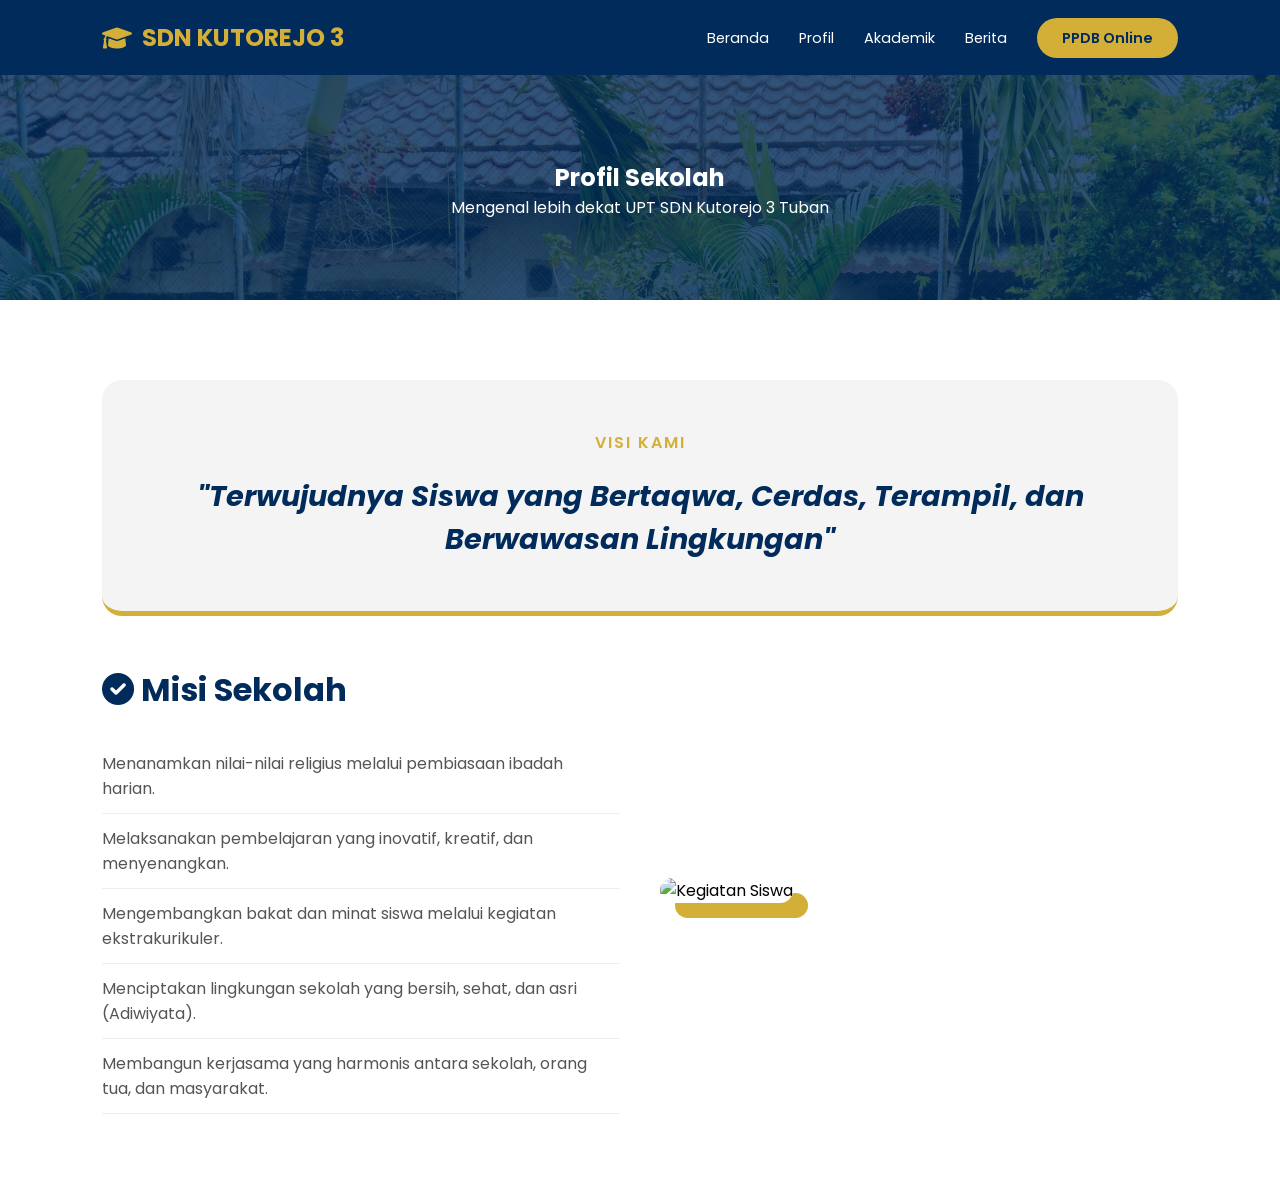
==== pages/profil.html @ c761b7e1 "Add files via upload" ====
<!DOCTYPE html>
<html lang="id">
<head>
    <meta charset="UTF-8">
    <meta name="viewport" content="width=device-width, initial-scale=1.0">
    <title>Profil Sekolah | SDN KUTOREJO 3 TUBAN</title>
    <link rel="stylesheet" href="../css/style.css">
    <link href="https://fonts.googleapis.com/css2?family=Poppins:wght@300;400;600;700&display=swap" rel="stylesheet">
    <link rel="stylesheet" href="https://cdnjs.cloudflare.com/ajax/libs/font-awesome/6.0.0/css/all.min.css">
    <link href="https://unpkg.com/aos@2.3.1/dist/aos.css" rel="stylesheet">
</head>
<body>

    <nav class="navbar">
        <div class="nav-container">
            <div class="logo">
                <i class="fas fa-graduation-cap"></i> 
                <span>SDN KUTOREJO 3</span>
            </div>
            <ul class="nav-links">
                <li><a href="../index.html">Beranda</a></li>
                <li><a href="#" class="active">Profil</a></li>
                <li><a href="#">Akademik</a></li>
                <li><a href="#">Berita</a></li>
                <li><a href="#" class="btn-ppdb">PPDB Online</a></li>
            </ul>
        </div>
    </nav>

    <section class="page-header">
        <div class="container" data-aos="fade-down">
            <h1>Profil Sekolah</h1>
            <p>Mengenal lebih dekat UPT SDN Kutorejo 3 Tuban</p>
        </div>
    </section>

    <section class="visi-misi-section">
        <div class="container">
            <div class="visi-card" data-aos="zoom-in">
                <span>Visi Kami</span>
                <h2>"Terwujudnya Siswa yang Bertaqwa, Cerdas, Terampil, dan Berwawasan Lingkungan"</h2>
            </div>

            <div class="misi-grid">
                <div class="misi-box" data-aos="fade-right">
                    <h3><i class="fas fa-check-circle"></i> Misi Sekolah</h3>
                    <ul>
                        <li>Menanamkan nilai-nilai religius melalui pembiasaan ibadah harian.</li>
                        <li>Melaksanakan pembelajaran yang inovatif, kreatif, dan menyenangkan.</li>
                        <li>Mengembangkan bakat dan minat siswa melalui kegiatan ekstrakurikuler.</li>
                        <li>Menciptakan lingkungan sekolah yang bersih, sehat, dan asri (Adiwiyata).</li>
                        <li>Membangun kerjasama yang harmonis antara sekolah, orang tua, dan masyarakat.</li>
                    </ul>
                </div>
                <div class="misi-img" data-aos="fade-left">
                    <img src="https://images.unsplash.com/photo-1577891772427-b5604515d140?auto=format&fit=crop&w=800&q=80" alt="Kegiatan Siswa">
                </div>
            </div>
        </div>
    </section>

    <script src="https://unpkg.com/aos@2.3.1/dist/aos.js"></script>
    <script>AOS.init();</script>
</body>
</html>
---- css/style.css ----
:root {
    --biru-tua: #002B5B;
    --emas: #D4AF37;
    --putih: #ffffff;
    --abu: #f4f4f4;
}

* {
    margin: 0;
    padding: 0;
    box-sizing: border-box;
    font-family: 'Poppins', sans-serif;
}

body {
    background-color: var(--abu);
    overflow-x: hidden;
}

/* NAVBAR */
.navbar {
    background: var(--biru-tua);
    padding: 20px 8%;
    position: fixed;
    width: 100%;
    top: 0;
    z-index: 1000;
}

.nav-container {
    display: flex;
    justify-content: space-between;
    align-items: center;
}

.logo {
    color: var(--emas);
    font-size: 1.5rem;
    font-weight: 700;
    display: flex;
    align-items: center;
    gap: 10px;
}

.nav-links {
    display: flex;
    list-style: none;
    gap: 30px;
    align-items: center;
}

.nav-links a {
    text-decoration: none;
    color: var(--putih);
    font-size: 0.9rem;
    font-weight: 400;
    transition: 0.3s;
}

.nav-links a:hover {
    color: var(--emas);
}

.btn-ppdb {
    background: var(--emas);
    padding: 10px 25px;
    border-radius: 50px;
    color: var(--biru-tua) !important;
    font-weight: 600 !important;
}

/* HERO SECTION */
.hero {
    height: 100vh;
    /* Ganti bagian url di bawah ini dengan lokasi file foto Anda */
    background: linear-gradient(rgba(0,43,91,0.5), rgba(0,43,91,0.5)), 
                url('../assets/gedung-sekolah.jpg'); 
    background-size: cover;
    background-position: center;
    background-attachment: fixed; /* Membuat efek scrolling yang mewah */
    display: flex;
    align-items: center;
    justify-content: center;
    text-align: center;
    color: white;
    padding: 0 20px;
}

.gold-text { color: var(--emas); }

.hero-content h1 {
    font-size: 3.5rem;
    margin-bottom: 20px;
    line-height: 1.2;
}

.hero-content p {
    font-size: 1.2rem;
    margin-bottom: 30px;
    opacity: 0.9;
}

.btn-main {
    background: var(--emas);
    padding: 15px 35px;
    text-decoration: none;
    color: var(--biru-tua);
    font-weight: 600;
    border-radius: 5px;
    transition: 0.3s;
}

.btn-sub {
    border: 2px solid var(--putih);
    padding: 13px 35px;
    text-decoration: none;
    color: var(--putih);
    font-weight: 600;
    border-radius: 5px;
    margin-left: 10px;
    transition: 0.3s;
}

.btn-main:hover { transform: translateY(-5px); background: #b8952e; }
.btn-sub:hover { background: var(--putih); color: var(--biru-tua); }

/* SAMBUTAN */
.sambutan-section {
    padding: 100px 8%;
    background: var(--putih);
}

.sambutan-grid {
    display: grid;
    grid-template-columns: 1fr 1.5fr;
    gap: 50px;
    align-items: center;
}

.sambutan-img {
    position: relative;
    display: flex;
    justify-content: center;
    padding: 30px;
}

.img-wrapper {
    position: relative;
    width: 350px;
    height: 480px;
    background: #002b5b; /* Warna biru sekolah */
    border-radius: 20px;
}

.img-wrapper img {
    position: absolute;
    width: 100%;
    height: 100%;
    object-fit: cover;
    border-radius: 20px;
    /* Menarik foto ke kiri-atas agar bingkai biru muncul di kanan-bawah */
    top: -30px;
    left: -30px;
    border: 4px solid white;
    box-shadow: none !important; /* Menghapus bayangan bandel sebelumnya */
    z-index: 2;
}

.img-badge {
    position: absolute;
    bottom: -15px;
    right: -15px;
    background: #d4af37; /* Warna emas */
    padding: 12px 25px;
    font-weight: 700;
    color: #002b5b;
    border-radius: 8px;
    z-index: 3;
}

.sambutan-text span {
    color: var(--emas);
    text-transform: uppercase;
    font-weight: 600;
    letter-spacing: 2px;
}

.sambutan-text h2 {
    font-size: 2.5rem;
    color: var(--biru-tua);
    margin: 10px 0 20px;
}

.sambutan-text p {
    font-style: italic;
    line-height: 1.8;
    color: #666;
    margin-bottom: 20px;
}

/* STATISTIK */
.stats-section {
    background: var(--biru-tua);
    padding: 60px 8%;
    color: white;
}

.stats-container {
    display: grid;
    grid-template-columns: repeat(4, 1fr);
    text-align: center;
    gap: 20px;
}

.stat-box i {
    font-size: 2.5rem;
    color: var(--emas);
    margin-bottom: 15px;
}

.stat-box h3 {
    font-size: 2rem;
    margin-bottom: 5px;
}

/* NEWS SECTION */
.news-section {
    padding: 100px 8%;
    background: #fdfdfd;
}

.section-header {
    text-align: center;
    margin-bottom: 50px;
}

.section-header h2 {
    font-size: 2.5rem;
    color: var(--biru-tua);
}

.news-grid {
    display: grid;
    grid-template-columns: repeat(auto-fit, minmax(300px, 1fr));
    gap: 30px;
}

.news-card {
    background: white;
    border-radius: 15px;
    overflow: hidden;
    box-shadow: 0 10px 30px rgba(0,0,0,0.05);
    transition: 0.3s;
}

.news-card:hover {
    transform: translateY(-10px);
    box-shadow: 0 15px 40px rgba(0,0,0,0.1);
}

.news-img {
    position: relative;
    height: 200px;
}

.news-img img {
    width: 100%;
    height: 100%;
    object-fit: cover;
}

.news-tag {
    position: absolute;
    top: 15px;
    left: 15px;
    background: var(--emas);
    color: var(--biru-tua);
    padding: 5px 15px;
    border-radius: 5px;
    font-size: 0.8rem;
    font-weight: 600;
}

.news-info {
    padding: 25px;
}

.news-info span {
    font-size: 0.85rem;
    color: #888;
}

.news-info h3 {
    margin: 15px 0;
    color: var(--biru-tua);
    font-size: 1.2rem;
    line-height: 1.4;
}

.news-info p {
    color: #666;
    font-size: 0.9rem;
    margin-bottom: 20px;
}

.read-more {
    text-decoration: none;
    color: var(--emas);
    font-weight: 600;
    font-size: 0.9rem;
}

/* FOOTER */
.main-footer {
    background: var(--biru-tua);
    color: white;
    padding: 80px 8% 20px;
}

.footer-container {
    display: grid;
    grid-template-columns: 1.5fr 1fr 1fr 1.2fr;
    gap: 40px;
    margin-bottom: 50px;
}

.footer-box h3 {
    color: var(--emas);
    margin-bottom: 25px;
    font-size: 1.2rem;
    position: relative;
}

.footer-box h3::after {
    content: '';
    position: absolute;
    width: 50px;
    height: 2px;
    background: var(--emas);
    bottom: -10px;
    left: 0;
}

.logo-footer {
    font-size: 1.5rem;
    font-weight: 700;
    color: var(--emas);
    margin-bottom: 20px;
    display: flex;
    align-items: center;
    gap: 10px;
}

.footer-box p {
    font-size: 0.9rem;
    line-height: 1.6;
    color: #ccc;
    margin-bottom: 15px;
}

.footer-links {
    list-style: none;
}

.footer-links li {
    margin-bottom: 12px;
}

.footer-links a {
    color: #ccc;
    text-decoration: none;
    font-size: 0.9rem;
    transition: 0.3s;
}

.footer-links a:hover {
    color: var(--emas);
    padding-left: 5px;
}

.social-links {
    display: flex;
    gap: 15px;
    margin-top: 20px;
}

.social-links a {
    width: 35px;
    height: 35px;
    background: rgba(255,255,255,0.1);
    display: flex;
    align-items: center;
    justify-content: center;
    border-radius: 50%;
    color: white;
    text-decoration: none;
    transition: 0.3s;
}

.social-links a:hover {
    background: var(--emas);
    color: var(--biru-tua);
}

.footer-bottom {
    border-top: 1px solid rgba(255,255,255,0.1);
    padding-top: 20px;
    text-align: center;
    font-size: 0.8rem;
    color: #888;
}

/* Responsif untuk HP */
@media (max-width: 992px) {
    .footer-container {
        grid-template-columns: 1fr 1fr;
    }
}

@media (max-width: 600px) {
    .footer-container {
        grid-template-columns: 1fr;
    }
}

/* CSS KHUSUS HALAMAN PROFIL */
.page-header {
    background: linear-gradient(rgba(0,43,91,0.8), rgba(0,43,91,0.8)), 
                url('../assets/bg-profil.jpg'); /* GANTI DENGAN NAMA FILE ANDA */
    height: 300px;
    display: flex;
    align-items: center;
    justify-content: center;
    text-align: center;
    color: white;
    padding-top: 80px;
}

.visi-misi-section {
    padding: 80px 8%;
    background: white;
}

.visi-card {
    text-align: center;
    background: var(--abu);
    padding: 50px;
    border-radius: 20px;
    border-bottom: 5px solid var(--emas);
    margin-bottom: 50px;
}

.visi-card span {
    color: var(--emas);
    font-weight: 600;
    text-transform: uppercase;
    letter-spacing: 2px;
}

.visi-card h2 {
    color: var(--biru-tua);
    font-style: italic;
    margin-top: 20px;
    font-size: 1.8rem;
}

.misi-grid {
    display: grid;
    grid-template-columns: 1fr 1fr;
    gap: 40px;
    align-items: center;
}

.misi-box h3 {
    color: var(--biru-tua);
    font-size: 2rem;
    margin-bottom: 25px;
}

.misi-box ul {
    list-style: none;
}

.misi-box ul li {
    padding: 12px 0;
    border-bottom: 1px solid #eee;
    color: #555;
    display: flex;
    align-items: center;
    gap: 10px;
}

.misi-box ul li i {
    color: var(--emas);
}

.misi-img img {
    width: 100%;
    border-radius: 15px;
    box-shadow: 15px 15px 0 var(--emas);
}

/* Responsif */
@media (max-width: 768px) {
    .misi-grid { grid-template-columns: 1fr; }
}
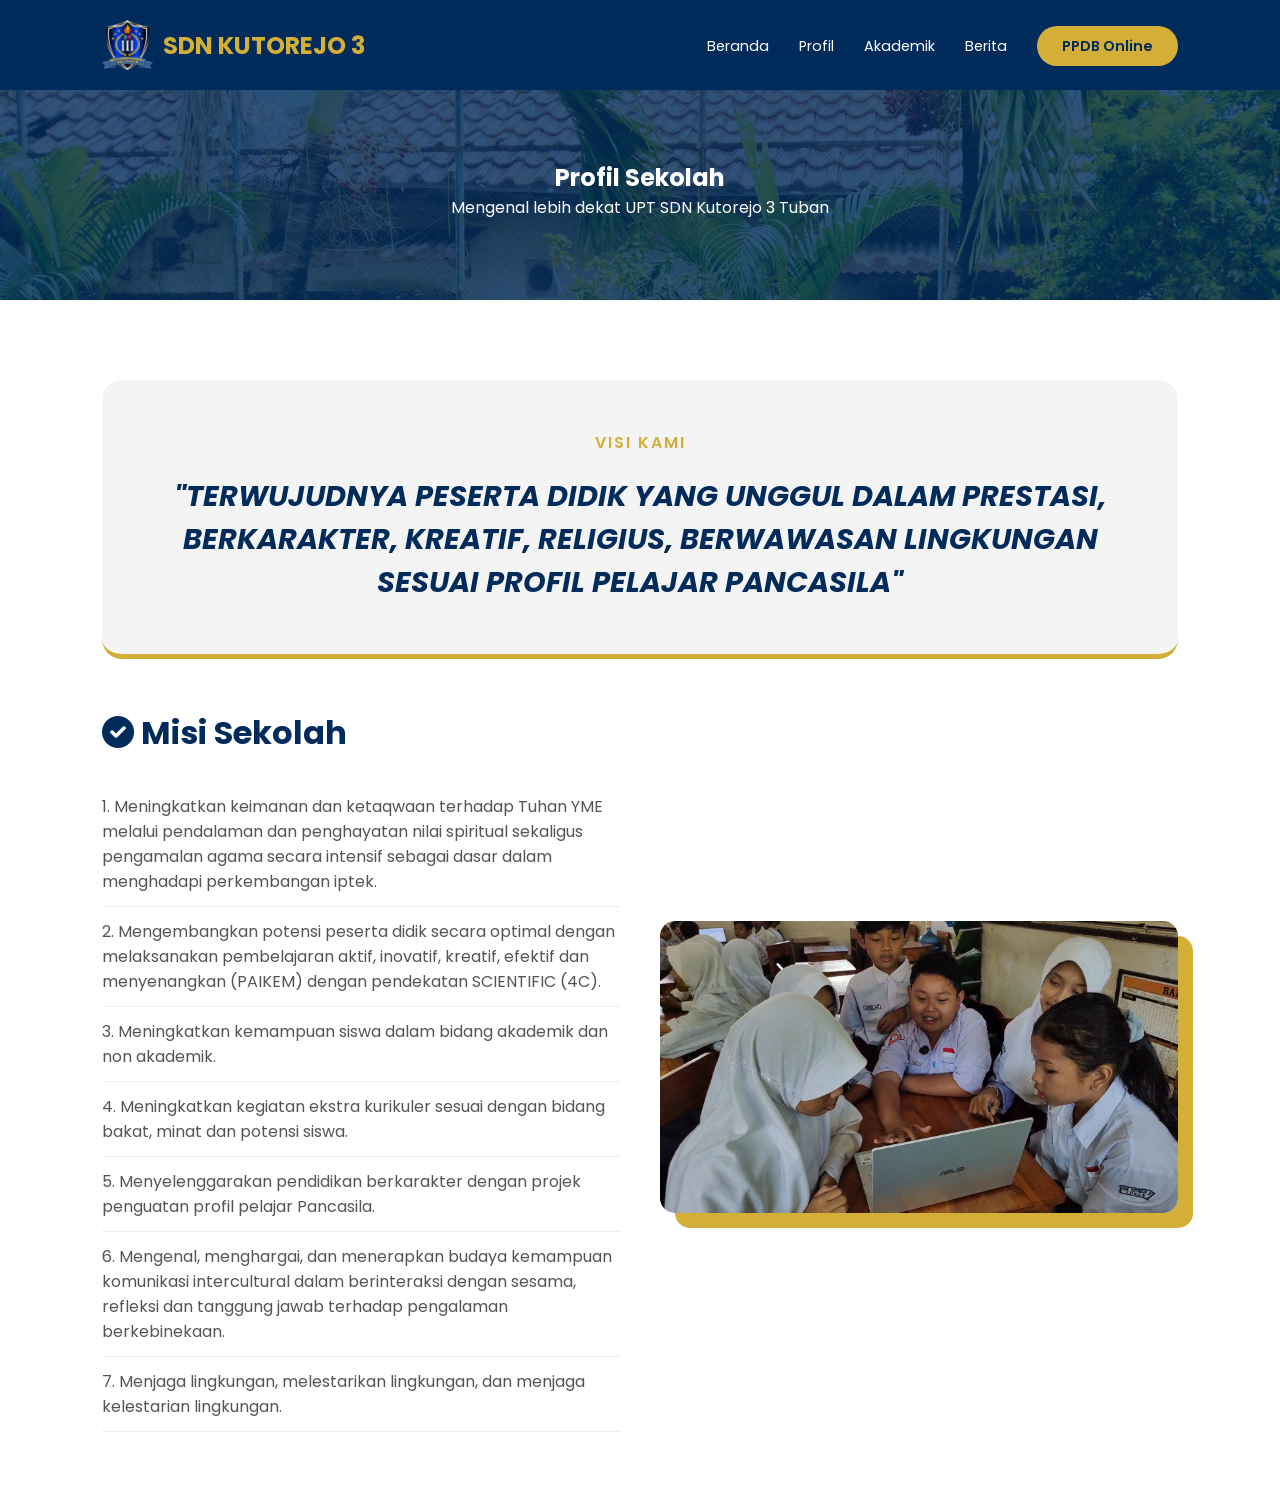
==== commit 1ba60e18: "Add files via upload" ====
--- a/pages/profil.html
+++ b/pages/profil.html
@@ -12,20 +12,21 @@
 <body>
 
     <nav class="navbar">
-        <div class="nav-container">
-            <div class="logo">
-                <i class="fas fa-graduation-cap"></i> 
-                <span>SDN KUTOREJO 3</span>
-            </div>
-            <ul class="nav-links">
-                <li><a href="../index.html">Beranda</a></li>
-                <li><a href="#" class="active">Profil</a></li>
-                <li><a href="#">Akademik</a></li>
-                <li><a href="#">Berita</a></li>
-                <li><a href="#" class="btn-ppdb">PPDB Online</a></li>
-            </ul>
+    <div class="nav-container">
+        <div class="logo" style="display: flex; align-items: center; gap: 10px;">
+            <img src="../assets/logo-sekolah.png" alt="Logo SDN Kutorejo 3" style="height: 50px; width: auto;">
+            <span style="white-space: nowrap;">SDN KUTOREJO 3</span>
         </div>
-    </nav>
+        
+        <ul class="nav-links">
+            <li><a href="../index.html">Beranda</a></li>
+            <li><a href="#" class="active">Profil</a></li>
+            <li><a href="#">Akademik</a></li>
+            <li><a href="#">Berita</a></li>
+            <li><a href="#" class="btn-ppdb">PPDB Online</a></li>
+        </ul>
+    </div>
+</nav>
 
     <section class="page-header">
         <div class="container" data-aos="fade-down">
@@ -38,22 +39,24 @@
         <div class="container">
             <div class="visi-card" data-aos="zoom-in">
                 <span>Visi Kami</span>
-                <h2>"Terwujudnya Siswa yang Bertaqwa, Cerdas, Terampil, dan Berwawasan Lingkungan"</h2>
+                <h2>"TERWUJUDNYA PESERTA DIDIK YANG UNGGUL DALAM PRESTASI, BERKARAKTER,  KREATIF, RELIGIUS, BERWAWASAN LINGKUNGAN SESUAI PROFIL PELAJAR PANCASILA"</h2>
             </div>
 
             <div class="misi-grid">
                 <div class="misi-box" data-aos="fade-right">
                     <h3><i class="fas fa-check-circle"></i> Misi Sekolah</h3>
                     <ul>
-                        <li>Menanamkan nilai-nilai religius melalui pembiasaan ibadah harian.</li>
-                        <li>Melaksanakan pembelajaran yang inovatif, kreatif, dan menyenangkan.</li>
-                        <li>Mengembangkan bakat dan minat siswa melalui kegiatan ekstrakurikuler.</li>
-                        <li>Menciptakan lingkungan sekolah yang bersih, sehat, dan asri (Adiwiyata).</li>
-                        <li>Membangun kerjasama yang harmonis antara sekolah, orang tua, dan masyarakat.</li>
+                        <li>1.  Meningkatkan keimanan dan ketaqwaan terhadap Tuhan YME melalui pendalaman dan penghayatan nilai spiritual sekaligus pengamalan agama secara intensif sebagai dasar dalam menghadapi perkembangan iptek.</li>
+                        <li>2.	Mengembangkan potensi peserta didik secara optimal dengan melaksanakan pembelajaran aktif, inovatif, kreatif, efektif dan menyenangkan (PAIKEM) dengan pendekatan SCIENTIFIC (4C).</li>
+                        <li>3.	Meningkatkan kemampuan siswa dalam bidang akademik dan non akademik.</li>
+                        <li>4.	Meningkatkan kegiatan ekstra kurikuler sesuai dengan bidang bakat, minat dan potensi siswa.</li>
+                        <li>5.	Menyelenggarakan pendidikan berkarakter dengan projek penguatan profil pelajar Pancasila.</li>
+                        <li>6.	Mengenal, menghargai, dan menerapkan budaya kemampuan komunikasi intercultural dalam berinteraksi dengan sesama, refleksi dan tanggung jawab terhadap pengalaman berkebinekaan.</li>
+                        <li>7.	Menjaga lingkungan, melestarikan lingkungan, dan menjaga kelestarian lingkungan.</li>
                     </ul>
                 </div>
                 <div class="misi-img" data-aos="fade-left">
-                    <img src="https://images.unsplash.com/photo-1577891772427-b5604515d140?auto=format&fit=crop&w=800&q=80" alt="Kegiatan Siswa">
+                    <img src="../assets/kegiatan-siswa.jpg" alt="Kegiatan Siswa SDN Kutorejo 3">
                 </div>
             </div>
         </div>
--- a/css/style.css
+++ b/css/style.css
@@ -500,7 +500,72 @@
     box-shadow: 15px 15px 0 var(--emas);
 }
 
-/* Responsif */
+/* --- PERBAIKAN TOTAL MODE HP NORMAL --- */
 @media (max-width: 768px) {
-    .misi-grid { grid-template-columns: 1fr; }
+    /* 1. Paksa Header dan Nav memanjang ke bawah sesuai isi */
+    header {
+        height: auto !important; 
+        min-height: 100px !important;
+        position: relative !important; /* Agar tidak menutupi konten di bawahnya */
+    }
+
+    nav {
+        flex-direction: column !important; /* Logo di atas, Menu di bawah */
+        height: auto !important;
+        padding: 15px 5px !important;
+        gap: 10px !important;
+    }
+
+    /* 2. Logo & Teks: Dibuat lebih kecil agar muat satu baris di HP sempit */
+    .logo-container {
+        justify-content: center !important;
+        width: 100% !important;
+    }
+
+    .logo-container span {
+        font-size: 1rem !important; /* Ukuran pas untuk HP */
+        white-space: nowrap !important; /* Anti-patah baris */
+        display: block !important;
+    }
+
+    /* 3. Menu Navigasi: Berbaris rapi di bawah Nama Sekolah */
+    .nav-links {
+        display: flex !important;
+        flex-direction: row !important; 
+        flex-wrap: wrap !important; /* Turun baris otomatis jika penuh */
+        justify-content: center !important;
+        width: 100% !important;
+        gap: 5px !important;
+        margin-top: 5px !important;
+    }
+
+    .nav-links a {
+        font-size: 11px !important;
+        padding: 4px 8px !important;
+        background: rgba(255, 255, 255, 0.1);
+        border-radius: 3px;
+    }
+
+    /* 4. Konten Utama (Hero): Memberi jarak agar tidak menempel ke navbar */
+    .hero-content {
+        padding-top: 30px !important;
+    }
+
+    .hero-content h1 {
+        font-size: 1.2rem !important;
+    }
+
+    /* 5. Tombol: Wajib bertumpuk ke bawah agar tidak saling tindih */
+    .hero-buttons {
+        display: flex !important;
+        flex-direction: column !important; /* Atas-Bawah */
+        gap: 10px !important;
+        align-items: center !important;
+        margin-top: 20px !important;
+    }
+
+    .hero-buttons .btn {
+        width: 80% !important; /* Melebar agar pas di layar HP */
+        margin: 0 !important;
+    }
 }
